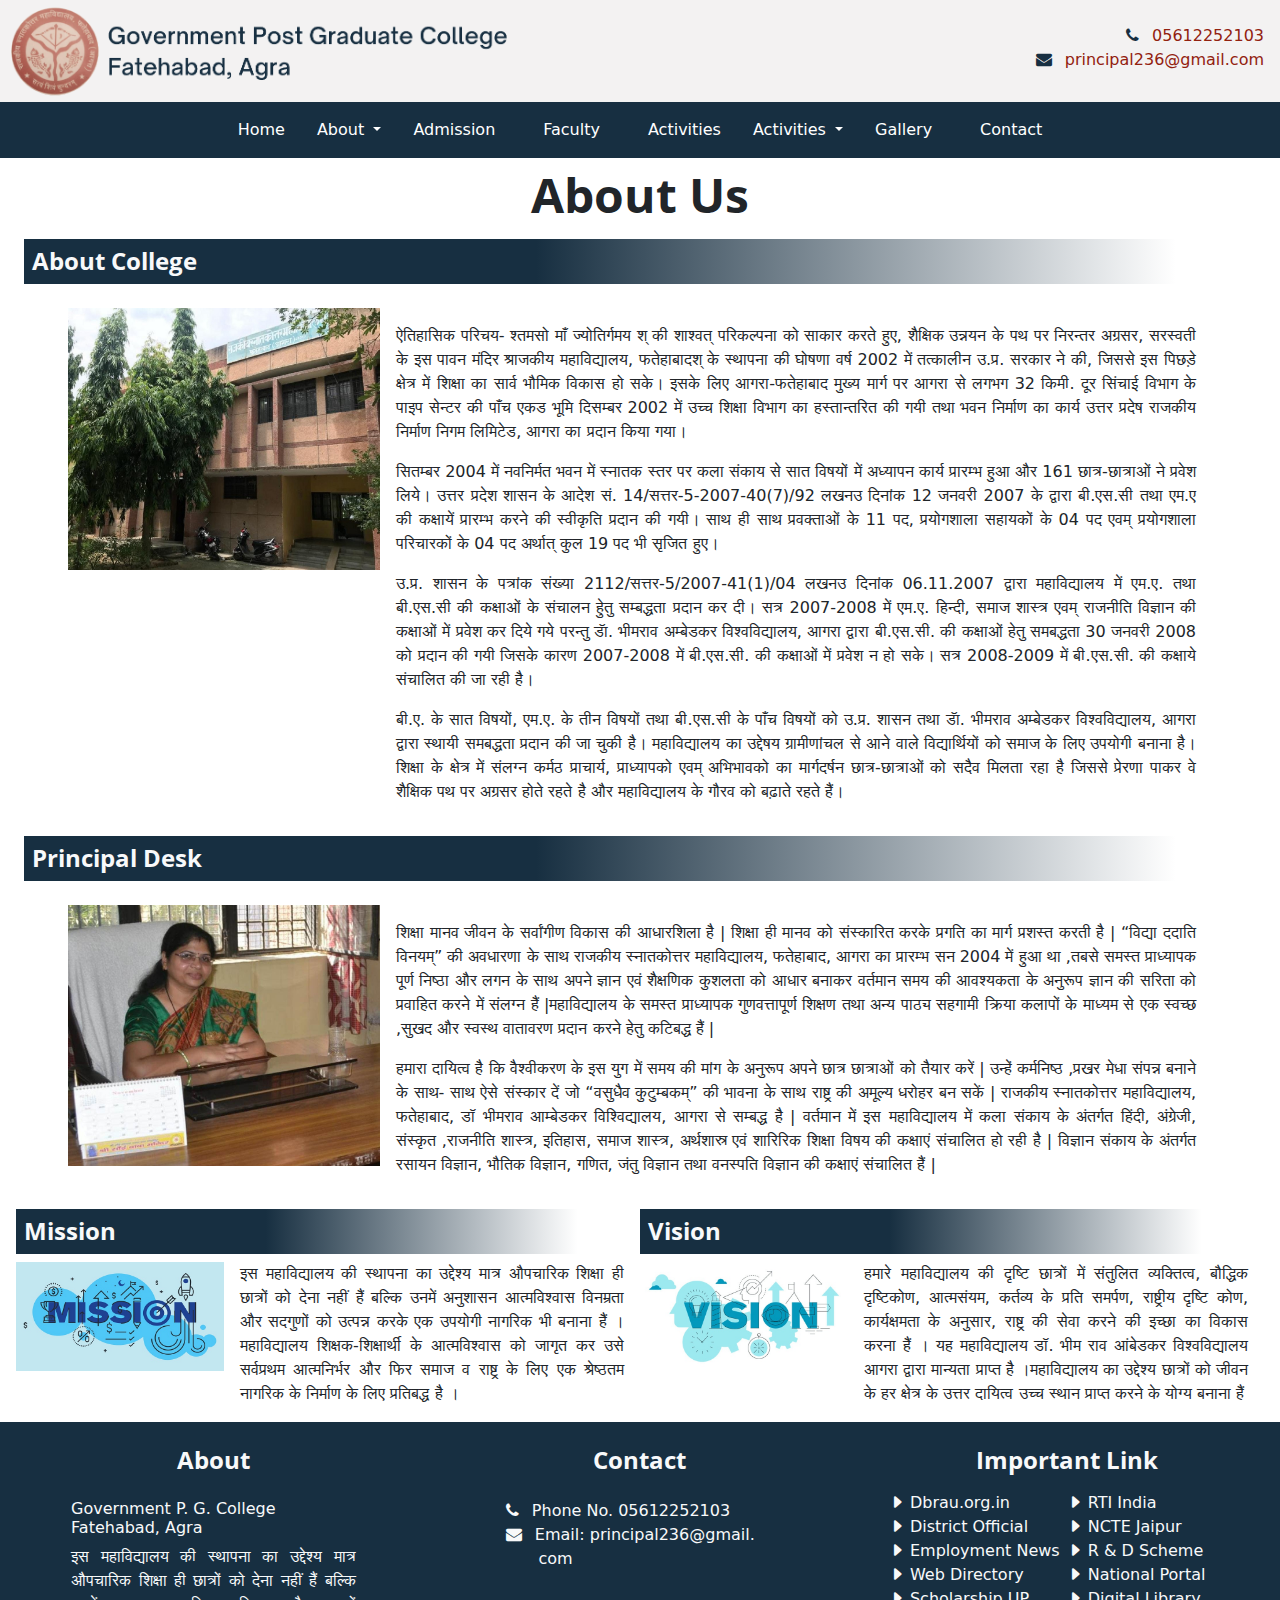
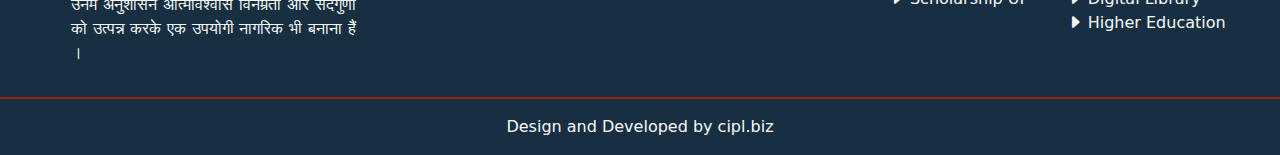
==== about.html @ 8cd21601 "Add files via upload" ====
<!DOCTYPE html>
<html lang="en">

<head>
    <meta charset="UTF-8" />
    <meta http-equiv="X-UA-Compatible" content="IE=edge" />
    <meta name="viewport" content="width=device-width, initial-scale=1.0" />
    <title>Government Post Graduate College</title>
    <!-- ======================= Bootstrap Css file ======================= -->
    <link rel="stylesheet" href="css/bootstrap.css" />

    <!-- ======================= Css file ======================= -->
    <link rel="stylesheet" href="css/style.css" />

    <!-- ======================= Bootstrap JS file =======================
        <script src="js/bootstrap.js"></script>
        <link rel="icon" href="image/logo.png" /> -->

    <!-- ======================= Font Awesome file ======================= -->
    <link rel="stylesheet" href="https://cdnjs.cloudflare.com/ajax/libs/font-awesome/4.7.0/css/font-awesome.min.css" />
    <!-- ============== Bootstrap icon ============== -->
    <link rel="stylesheet" href="https://cdn.jsdelivr.net/npm/bootstrap-icons@1.5.0/font/bootstrap-icons.css" />
    <!-- <link href="https://cdn.jsdelivr.net/npm/bootstrap@5.0.0-beta2/dist/css/bootstrap.min.css" rel="stylesheet" crossorigin="anonymous"> -->
    <script src="https://cdn.jsdelivr.net/npm/bootstrap@5.0.0-beta2/dist/js/bootstrap.bundle.min.js" crossorigin="anonymous"></script>

    <script type="text/javascript">
        document.addEventListener("DOMContentLoaded", function() {

            window.addEventListener('scroll', function() {

                if (window.scrollY > 200) {
                    document.getElementById('navbar_top').classList.add('fixed-top');
                    // add padding top to show content behind navbar
                    navbar_height = document.querySelector('.navbar').offsetHeight;
                    document.body.style.paddingTop = navbar_height + 'px';
                } else {
                    document.getElementById('navbar_top').classList.remove('fixed-top');
                    // remove padding top from body
                    document.body.style.paddingTop = '0';
                }
            });
        });
        // DOMContentLoaded  end
    </script>

    <style type="text/css">
        .fixed-top {
            top: -40px;
            transform: translateY(40px);
            transition: transform .3s;
        }
    </style>
</head>

<body>
    <div class="section header">
        <div class="row">
            <div class="socialhead">
                <div class="row justify-content-md-between pe-3">
                    <div class="col-12 col-sm-7 sleft p-0 clearfix">
                        <img src="image/Government_Post_College.png" alt="" class="img-fluid" />
                    </div>
                    <div class="col-12 col-sm-5 sright text-sm-end my-sm-4 clearfix">
                        <span> 
                                <i class="fa fa-phone mx-2 text-1"></i>
                                <a href="tel:05612252103" class="text-2">05612252103</a>
                                <br class="d-none d-sm-block" /></span>
                        <span> 
                                <i class="fa fa-envelope mx-2 text-1"></i>
                                <a href="mailto:principal236@gmail.com" class="text-2">principal236@gmail.com</a>
                            </span>
                    </div>
                </div>
            </div>
        </div>
        <nav id="navbar_top" class="navbar navbar-expand-lg me-auto bg-1 navbar-dark ">
            <div class="container">
                <button class="navbar-toggler" type="button" data-bs-toggle="collapse" data-bs-target="#main_nav" aria-expanded="false" aria-label="Toggle navigation">
                    <span class="navbar-toggler-icon"></span>
                </button>
                <div class="collapse navbar-collapse" id="main_nav">
                    <ul class="navbar-nav mx-auto mb-2 mb-lg-0">
                        <li class="nav-item px-3">
                            <a href="index.html" class="nav-link active" aria-current="page" href="#">Home</a>
                        </li>
                        <li class="nav-item dropdown">
                            <a class="nav-link dropdown-toggle" href="#" id="navbarDropdown" role="button" data-bs-toggle="dropdown" aria-expanded="false">
                                About
                            </a>
                            <ul class="dropdown-menu" aria-labelledby="navbarDropdown">
                                <li>
                                    <a class="dropdown-item" href="about.html">About Us</a>
                                </li>
                                <li>
                                    <a class="dropdown-item" href="committe.html">Our Committes</a>
                                </li>
                            </ul>
                        </li>
                        <li class="nav-item px-3">
                            <a href="admission.html" class="nav-link active" aria-current="page" href="#">Admission</a>
                        </li>
                        <li class="nav-item px-3">
                            <a href="faculty.html" class="nav-link active" aria-current="page" href="#">Faculty</a>
                        </li>
                        <li class="nav-item px-3">
                            <a href="event.html" class="nav-link active" aria-current="page" href="#">Activities</a>
                        </li>
                        <li class="nav-item dropdown">
                            <a class="nav-link dropdown-toggle" href="#" id="navbarDropdown" role="button" data-bs-toggle="dropdown" aria-expanded="false">
                                Activities
                            </a>
                            <ul class="dropdown-menu" aria-labelledby="navbarDropdown">
                                <li>
                                    <a class="dropdown-item" href="event.html"> Nss</a>
                                </li>
                                <li>
                                    <a class="dropdown-item" href="event.html">Rovers / Rangers</a>
                                </li>
                                <li>
                                    <a class="dropdown-item" href="event.html">Career Counseling</a>
                                </li>
                                <li>
                                    <a class="dropdown-item" href="event.html">
                                        Departmental function</a>
                                </li>
                                <li>
                                    <a class="dropdown-item" href="event.html">Sports</a>
                                </li>
                                <li>
                                    <a class="dropdown-item" href="event.html">Library</a>
                                </li>
                                <li>
                                    <a class="dropdown-item" href="event.html">College magazine
                                    </a>
                                </li>
                                <li>
                                    <a class="dropdown-item" href="event.html">Research</a>
                                </li>
                                <li>
                                    <a class="dropdown-item" href="event.html">E-education</a>
                                </li>
                            </ul>
                        </li>
                        <li class="nav-item px-3">
                            <a href="gallery.html" class="nav-link" aria-current="page" href="#">Gallery</a>
                        </li>
                        <li class="nav-item px-3">
                            <a href="contact.html" class="nav-link" aria-current="page" href="#">Contact</a>
                        </li>
                    </ul>

                </div>
                <!-- navbar-collapse.// -->
            </div>
            <!-- container-fluid.// -->
        </nav>
    </div>
    <!-- ============== Header section end ============== -->
    <div class="about">
        <h4 class="py-2 text-center display-5"> About Us</h4>
        <div class="row">
            <h4 class="py-2 text-light info px-2 mx-4"> About College</h4>
            <div class="section about col-12 px-3 py-3">
                <div class="row row-cols-md-2 justify-content-center">
                    <div class="col-8 col-md-3">
                        <img src="image/college.jpeg" alt="" class="img-fluid">
                    </div>
                    <div class="col-12 col-md-8">
                        <div class="row row-cols-1 mt-3">
                            <div class="col-12py-3 py-md-0">
                                <p class="px-md-3">ऐतिहासिक परिचय- श्तमसो माँ ज्योतिर्गमय श् की शाश्वत् परिकल्पना को साकार करते हुए, शैक्षिक उन्नयन के पथ पर निरन्तर अग्रसर, सरस्वती के इस पावन मंदिर श्राजकीय महाविद्यालय, फतेहाबादश् के स्थापना की घोषणा वर्ष 2002 में तत्कालीन
                                    उ.प्र. सरकार ने की, जिससे इस पिछड़े क्षेत्र में शिक्षा का सार्व भौमिक विकास हो सके। इसके लिए आगरा-फतेहाबाद मुख्य मार्ग पर आगरा से लगभग 32 किमी. दूर सिंचाई विभाग के पाइप सेन्टर की पाँच एकड भूमि दिसम्बर 2002 में उच्च शिक्षा
                                    विभाग का हस्तान्तरित की गयी तथा भवन निर्माण का कार्य उत्तर प्रदेष राजकीय निर्माण निगम लिमिटेड, आगरा का प्रदान किया गया। </p>
                            </div>
                            <div class="col-12py-3 py-md-0">
                                <p class="px-md-3">सितम्बर 2004 में नवनिर्मत भवन में स्नातक स्तर पर कला संकाय से सात विषयों में अध्यापन कार्य प्रारम्भ हुआ और 161 छात्र-छात्राओं ने प्रवेश लिये। उत्तर प्रदेश शासन के आदेश सं. 14/सत्तर-5-2007-40(7)/92 लखनउ दिनांक 12 जनवरी 2007
                                    के द्वारा बी.एस.सी तथा एम.ए की कक्षायें प्रारम्भ करने की स्वीकृति प्रदान की गयी। साथ ही साथ प्रवक्ताओं के 11 पद, प्रयोगशाला सहायकों के 04 पद एवम् प्रयोगशाला परिचारकों के 04 पद अर्थात् कुल 19 पद भी सृजित हुए।
                                </p>
                            </div>
                            <div class="col-12py-3 py-md-0">
                                <p class="px-md-3">उ.प्र. शासन के पत्रांक संख्या 2112/सत्तर-5/2007-41(1)/04 लखनउ दिनांक 06.11.2007 द्वारा महाविद्यालय में एम.ए. तथा बी.एस.सी की कक्षाओं के संचालन हुेतु सम्बद्धता प्रदान कर दी। सत्र 2007-2008 में एम.ए. हिन्दी, समाज शास्त्र
                                    एवम् राजनीति विज्ञान की कक्षाओं में प्रवेश कर दिये गये परन्तु डाॅ. भीमराव अम्बेडकर विश्वविद्यालय, आगरा द्वारा बी.एस.सी. की कक्षाओं हेतु समबद्धता 30 जनवरी 2008 को प्रदान की गयी जिसके कारण 2007-2008 में बी.एस.सी. की कक्षाओं
                                    में प्रवेश न हो सके। सत्र 2008-2009 में बी.एस.सी. की कक्षाये संचालित की जा रही है।
                                </p>
                            </div>
                            <div class="col-12py-3 py-md-0">
                                <p class="px-md-3">बी.ए. के सात विषयों, एम.ए. के तीन विषयों तथा बी.एस.सी के पाँच विषयों को उ.प्र. शासन तथा डाॅ. भीमराव अम्बेडकर विश्वविद्यालय, आगरा द्वारा स्थायी समबद्धता प्रदान की जा चुकी है। महाविद्यालय का उद्देषय ग्रामीणांचल से आने वाले
                                    विद्यार्थियों को समाज के लिए उपयोगी बनाना है। शिक्षा के क्षेत्र में संलग्न कर्मठ प्राचार्य, प्राध्यापको एवम् अभिभावको का मार्गदर्षन छात्र-छात्राओं को सदैव मिलता रहा है जिससे प्रेरणा पाकर वे शैक्षिक पथ पर अग्रसर होते
                                    रहते है और महाविद्यालय के गौरव को बढ़ाते रहते हैं।

                                </p>
                            </div>
                        </div>
                    </div>
                </div>
            </div>
        </div>
        <div class="row">
            <h4 class="py-2 text-light info px-2 mx-4"> Principal Desk</h4>
            <div class="section about col-12 px-3 py-3">
                <div class="row row-cols-md-2 justify-content-center">
                    <div class="col-8 col-md-3">
                        <img src="image/principal.jfif" alt="" class="img-fluid">
                    </div>
                    <div class="col-12 col-md-8">
                        <div class="row row-cols-1 mt-3">
                            <div class="col-12py-3 py-md-0">
                                <p class="px-md-3">शिक्षा मानव जीवन के सर्वांगीण विकास की आधारशिला है | शिक्षा ही मानव को संस्कारित करके प्रगति का मार्ग प्रशस्त करती है | “विद्या ददाति विनयम्” की अवधारणा के साथ राजकीय स्नातकोत्तर महाविद्यालय, फतेहाबाद, आगरा का प्रारम्भ
                                    सन 2004 में हुआ था ,तबसे समस्त प्राध्यापक पूर्ण निष्ठा और लगन के साथ अपने ज्ञान एवं शैक्षणिक कुशलता को आधार बनाकर वर्तमान समय की आवश्यकता के अनुरूप ज्ञान की सरिता को प्रवाहित करने में संलग्न हैं |महाविद्यालय के समस्त
                                    प्राध्यापक गुणवत्तापूर्ण शिक्षण तथा अन्य पाठ्य सहगामी क्रिया कलापों के माध्यम से एक स्वच्छ ,सुखद और स्वस्थ वातावरण प्रदान करने हेतु कटिबद्ध हैं |</p>
                            </div>
                            <div class="col-12py-3 py-md-0">
                                <p class="px-md-3">हमारा दायित्व है कि वैश्वीकरण के इस युग में समय की मांग के अनुरूप अपने छात्र छात्राओं को तैयार करें | उन्हें कर्मनिष्ठ ,प्रखर मेधा संपन्न बनाने के साथ- साथ ऐसे संस्कार दें जो “वसुधैव कुटुम्बकम्” की भावना के साथ राष्ट्र
                                    की अमूल्य धरोहर बन सकें | राजकीय स्नातकोत्तर महाविद्यालय, फतेहाबाद, डॉ भीमराव आम्बेडकर विश्विद्यालय, आगरा से सम्बद्ध है | वर्तमान में इस महाविद्यालय में कला संकाय के अंतर्गत हिंदी, अंग्रेजी, संस्कृत ,राजनीति शास्त्र,
                                    इतिहास, समाज शास्त्र, अर्थशास्र एवं शारिरिक शिक्षा विषय की कक्षाएं संचालित हो रही है | विज्ञान संकाय के अंतर्गत रसायन विज्ञान, भौतिक विज्ञान, गणित, जंतु विज्ञान तथा वनस्पति विज्ञान की कक्षाएं संचालित हैं |
                                </p>
                            </div>
                        </div>
                    </div>
                </div>
            </div>
        </div>
        <div class="vision mx-3">
            <div class="row row-cols-1 row-cols-sm-2">
                <div class="col">
                    <h4 class="py-2 text-light info px-2"> Mission</h4>
                    <div class="row row-cols-1 justify-content-center">
                        <div class="col-8 col-md-4 py-3 py-lg-0">
                            <img src="image/mission.jpg" alt="" class="img-fluid">
                        </div>
                        <div class="col-12 col-md-8">
                            <p class="px-3">इस महाविद्यालय की स्थापना का उद्देश्य मात्र औपचारिक शिक्षा ही छात्रों को देना नहीं हैं बल्कि उनमें अनुशासन आत्मविश्वास विनम्रता और सदगुणों को उत्पन्न करके एक उपयोगी नागरिक भी बनाना हैं । महाविद्यालय शिक्षक-शिक्षार्थी के आत्मविश्वास
                                को जागृत कर उसे सर्वप्रथम आत्मनिर्भर और फिर समाज व राष्ट्र के लिए एक श्रेष्ठतम नागरिक के निर्माण के लिए प्रतिबद्ध है । </p>
                        </div>
                    </div>
                </div>
                <div class="col">
                    <div class="row justify-content-center">
                        <h4 class="py-2 text-light info px-2"> Vision</h4>
                        <div class="col-8 col-md-4 py-3 py-lg-0 ">
                            <img src="image/vision.jpg" class="img-fluid " alt=" ">
                        </div>
                        <div class="col-12 col-md-8 ">
                            <p class="px-3 ">
                                हमारे महाविद्यालय की दृष्टि छात्रों में संतुलित व्यक्तित्व, बौद्धिक दृष्टिकोण, आत्मसंयम, कर्तव्य के प्रति समर्पण, राष्ट्रीय दृष्टि कोण, कार्यक्षमता के अनुसार, राष्ट्र की सेवा करने की इच्छा का विकास करना हैं । यह महाविद्यालय डॉ. भीम राव आंबेडकर विश्वविद्यालय
                                आगरा द्वारा मान्यता प्राप्त है ।महाविद्यालय का उद्देश्य छात्रों को जीवन के हर क्षेत्र के उत्तर दायित्व उच्च स्थान प्राप्त करने के योग्य बनाना हैं
                            </p>
                        </div>
                    </div>
                </div>
            </div>
        </div>
    </div>

    <!-- ============== About section end ============== -->
    <div class="section footer bg-3 text-light">
        <div class="row">
            <div class="col-12 col-sm-6 col-lg-4 text-light my-3">
                <div class="row justify-content-center">
                    <!-- <div class="col-8 pe-1 "><img src="image/logo.png " alt=" " class="img-fluid footer-img mx-auto "></div> -->
                    <h4 class="py-2 text-center">About</h4>
                    <div class="col-8 py-2">
                        <h6 class="my-0">Government P. G. College</h6>
                        <h6 class="my-0">Fatehabad, Agra</h6>
                    </div>
                    <div class="col-8">
                        <p>
                            इस महाविद्यालय की स्थापना का उद्देश्य मात्र औपचारिक शिक्षा ही छात्रों को देना नहीं हैं बल्कि उनमें अनुशासन आत्मविश्वास विनम्रता और सदगुणों को उत्पन्न करके एक उपयोगी नागरिक भी बनाना हैं ।
                        </p>
                    </div>
                </div>
            </div>
            <div class="col-12 col-sm-6 col-lg-4 form my-3">
                <div class="row justify-content-center">
                    <h4 class="py-2 text-center">Contact</h4>
                    <div class="col-8 py-2">
                        <a href="tel:0561225210 " class="text-light"><i class="fa fa-phone mx-2"></i> Phone No.
                            05612252103</a><br />
                        <a href="mailto:principal236@gmail.com " class="text-light"><i class="fa fa-envelope mx-2"></i>
                            Email:
                            principal236@gmail.<br /> 	&nbsp;	&nbsp;	&nbsp;	&nbsp; com</a>
                    </div>
                </div>
            </div>
            <div class="col-12 col-sm-6 col-lg-4 link my-3">
                <div class="row justify-content-center">
                    <h4 class="py-2 text-center">Important Link</h4>
                    <div class="col-8 col-sm-5">
                        <span><a href="http://www.dbrau.org.in/" target="_blank" class="text-light"><i
                                    class="bi bi-caret-right-fill"></i>
                                Dbrau.org.in</a></span>
                        <br />
                        <span><a href="https://up.gov.in/Default.aspx" target="_blank" class="text-light"><i
                                    class="bi bi-caret-right-fill"></i>
                                District Official
                            </a></span><br />
                        <span><a href="http://rojgarsamachar.gov.in/" target="_blank" class="text-light"><i
                                    class="bi bi-caret-right-fill"></i>
                                Employment News</a></span><br />
                        <span><a href="https://goidirectory.gov.in/" target="_blank" class="text-light"><i
                                    class="bi bi-caret-right-fill"></i> Web
                                Directory</a></span><br />
                        <span><a href="https://scholarship.up.gov.in/index.aspx" target="_blank" class="text-light"><i
                                    class="bi bi-caret-right-fill"></i> Scholarship UP</a></span><br />
                    </div>
                    <div class="col-8 col-sm-5">
                        <span><a href="https://rtionline.gov.in/" target="_blank" class="text-light"><i
                                    class="bi bi-caret-right-fill"></i> RTI
                                India</a></span><br />
                        <span><a href="https://ncte.gov.in/Website/RAJASTHAN.aspx" target="_blank" class="text-light"><i
                                    class="bi bi-caret-right-fill"></i> NCTE Jaipur</a></span><br />
                        <span><a href="https://repmismoef.nic.in/Public/Home1.aspx" target="_blank"
                                class="text-light"><i class="bi bi-caret-right-fill"></i> R & D Scheme
                            </a></span><br />
                        <span><a href="https://www.india.gov.in/" target="_blank" class="text-light"><i
                                    class="bi bi-caret-right-fill"></i> National
                                Portal
                            </a></span><br />
                        <span><a href="http://heecontent.upsdc.gov.in/" target="_blank" class="text-light"><i
                                    class="bi bi-caret-right-fill"></i>
                                Digital
                                Library</a></span><br />
                        <span><a href="http://uphed.gov.in/" target="_blank" class="text-light"><i
                                    class="bi bi-caret-right-fill"></i> Higher
                                Education</a></span>
                    </div>
                </div>
            </div>
        </div>
    </div>
    <div class="foot p-3 bg-1 text-light">
        <p class="m-0 text-center">Design and Developed by cipl.biz</p>
    </div>
    <!-- ============== Footer section end ============== -->
</body>

</html>
---- css/style.css ----
* {
    padding: 0;
    margin: 0;
}

:root {
    --bg-first: #172f41;
    --bg-second: #92210f;
}

.bg-1 {
    background-color: var(--bg-first) !important;
}

.bg-2 {
    background-color: var(--bg-second);
}

.text-1 {
    color: var(--bg-first);
}

.text-2 {
    color: var(--bg-second) !important;
}

.hover {
    transition: all 0.5s;
    border-radius: 20px;
}

.hover:hover {
    background-color: var(--bg-first);
    color: white !important;
    transform: scale(1.1, 1.1);
}

.btn-1 {
    transition: all 0.5s;
    border-radius: 20px;
    border: 1px solid var(--bg-first);
}

.btn-1:hover {
    background-color: var(--bg-first);
    color: white !important;
}


/* ============== Font Declaration ============== */

@font-face {
    font-family: "NotoSans-Regular";
    src: url(../Font/NotoSans-Regular.ttf);
}

@font-face {
    font-family: "OpenSans-Light";
    src: url(../Font/OpenSans-Light.ttf);
}

@font-face {
    font-family: "OpenSans-Regular";
    src: url(../Font/OpenSans-Regular.ttf);
}

@font-face {
    font-family: "OpenSans-Bold";
    src: url(../Font/OpenSans-Bold.ttf);
}

h1 {
    font-family: "OpenSans-Bold" !important;
}

h2 {
    font-family: "OpenSans-Bold" !important;
}

h3 {
    font-family: "OpenSans-Regular" !important;
}

h4 {
    font-family: "OpenSans-Bold" !important;
}

a {
    text-decoration: none;
    color: black;
}

p {
    text-align: justify;
}


/* ======================= Header section start ======================= */

.header {
    background-color: rgb(243, 242, 242);
}

.header .socialhead .sleft {
    text-align: left;
}

@media screen and (min-width:992px) {
    .header .socialhead .sleft img {
        width: 70%;
    }
}

.header .socialhead .sleft .heading {
    margin-top: 8.5px;
}

.header .socialhead .sright {
    text-align: right;
}

.nav-link {
    color: white !important;
    transition: all.5s;
}


/* ======================= About section start ======================= */

.info {
    background-image: linear-gradient( to right, #172f41 40%, white 90%) !important;
}

.info {
    background-image: linear-gradient( to right, #172f41 40%, white 90%) !important;
}


/* ======================= Footer section start ======================= */

.footer {
    background-color: var(--bg-first);
}

.foot {
    border-top: solid 2px var(--bg-second);
}


/* ======================= All Pages Css start From Here ======================= */


/* ======================= About Page start ======================= */


/* ======================= Admission Page start ======================= */


/* ======================= Faculty Page start ======================= */


/* ======================= Support Page start ======================= */


/* ======================= Event Page start ======================= */


/* ======================= Contact  Page start ======================= */
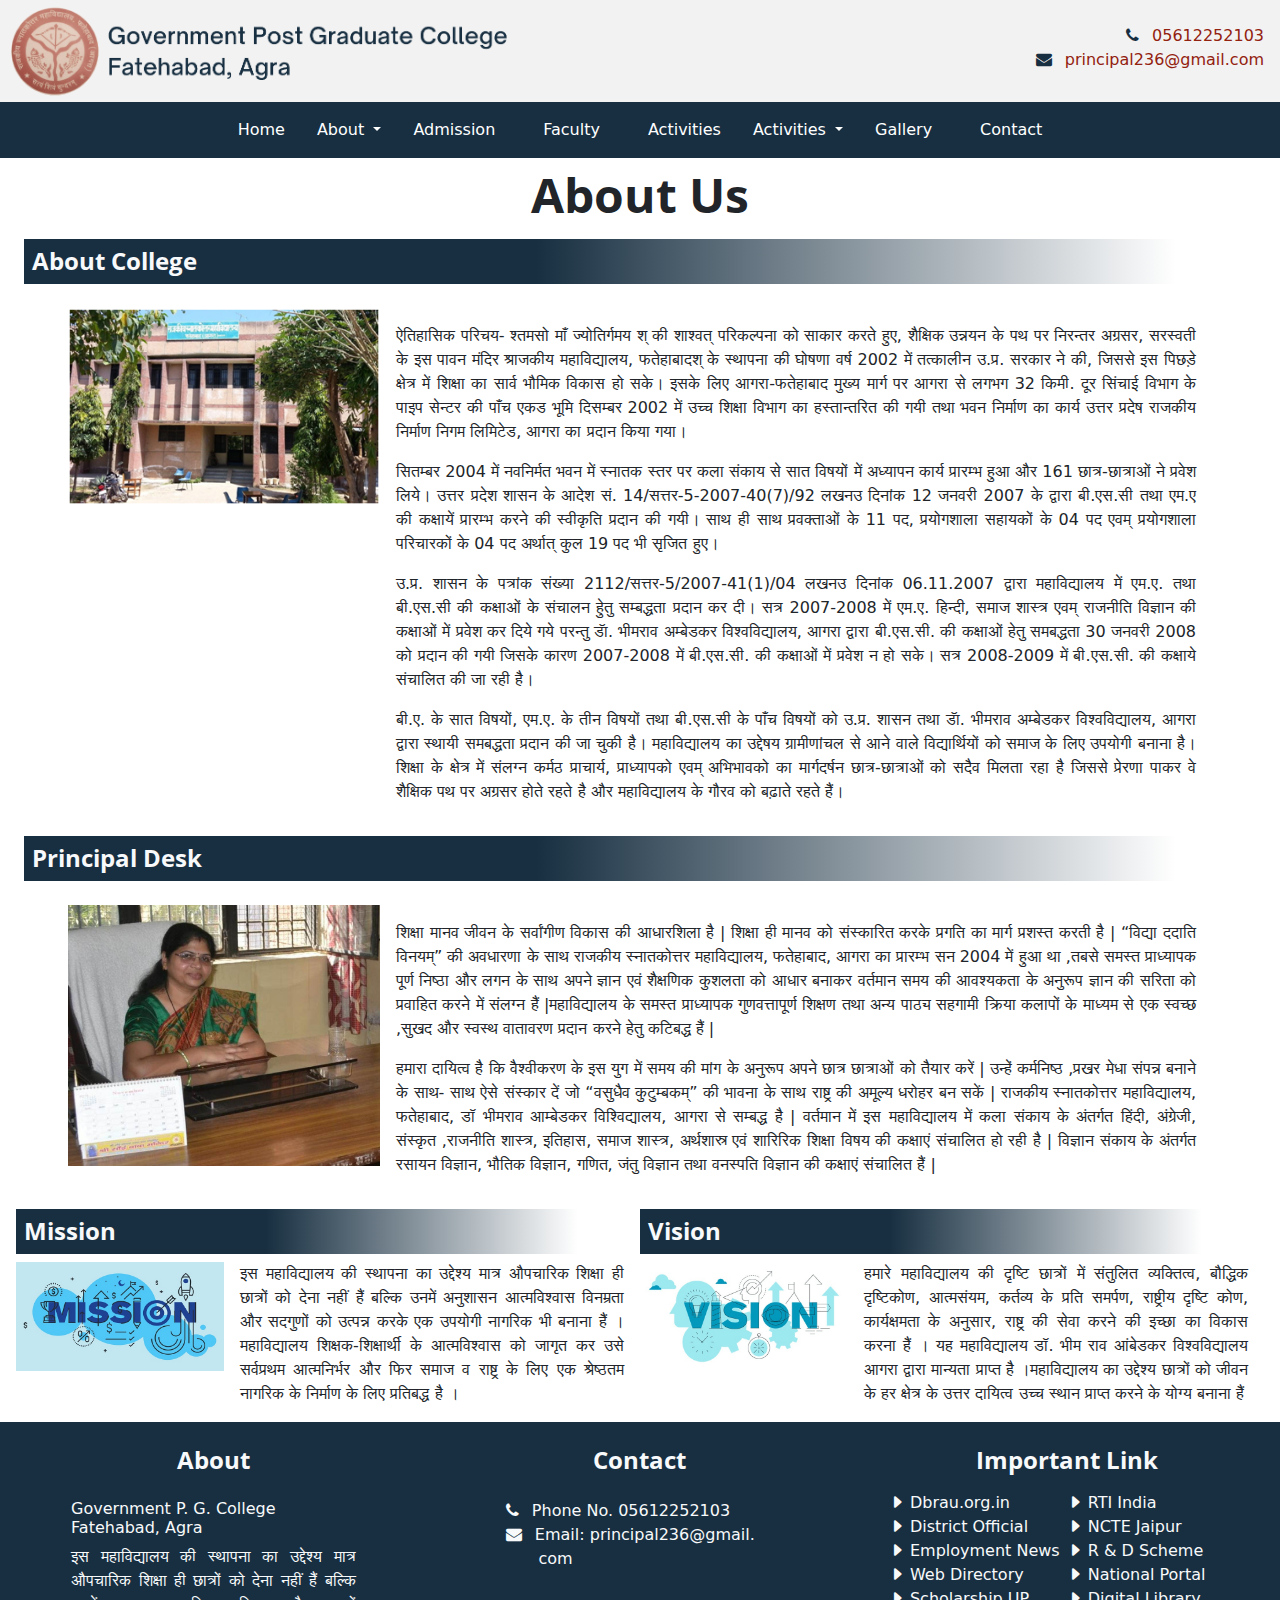
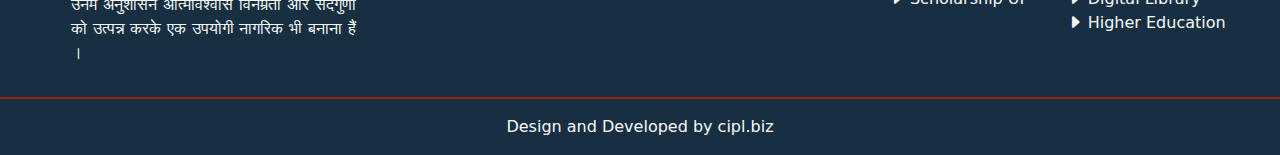
==== commit c2739165: "college image" ====
--- a/about.html
+++ b/about.html
@@ -163,7 +163,7 @@
             <div class="section about col-12 px-3 py-3">
                 <div class="row row-cols-md-2 justify-content-center">
                     <div class="col-8 col-md-3">
-                        <img src="image/college.jpeg" alt="" class="img-fluid">
+                        <img src="image/college.png" alt="" class="img-fluid">
                     </div>
                     <div class="col-12 col-md-8">
                         <div class="row row-cols-1 mt-3">
@@ -334,4 +334,4 @@
     <!-- ============== Footer section end ============== -->
 </body>
 
-</html>+</html>
